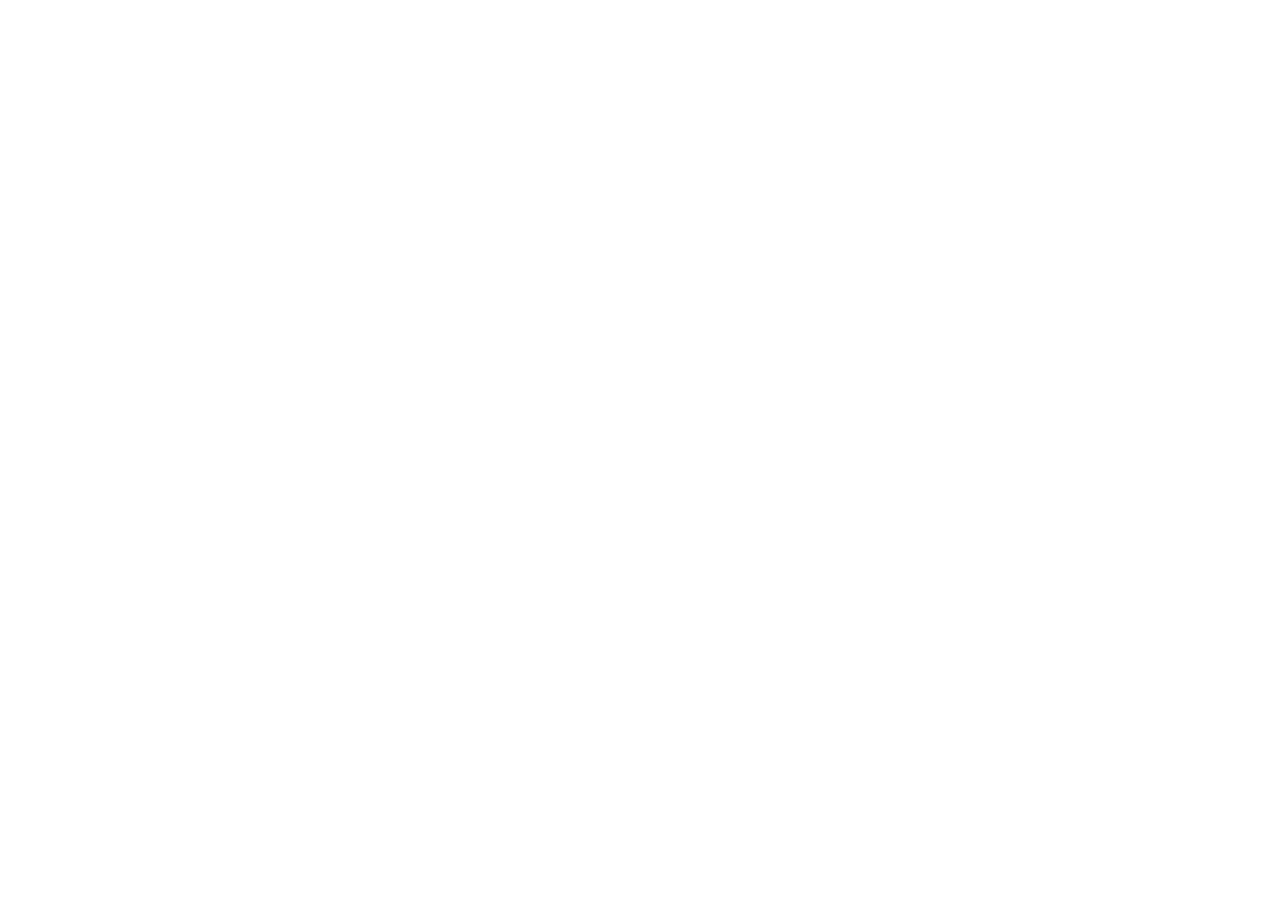
==== index.html @ 852cb513 "change in index.html" ====
<!DOCTYPE html>
<html lang="en">
<head>
    <meta charset="UTF-8">
    <meta name="Author" content="Штефанович Іван Миколайович">
    <title>Read Hot Chili Peppers</title>
</head>
<body>
</body>
</html>
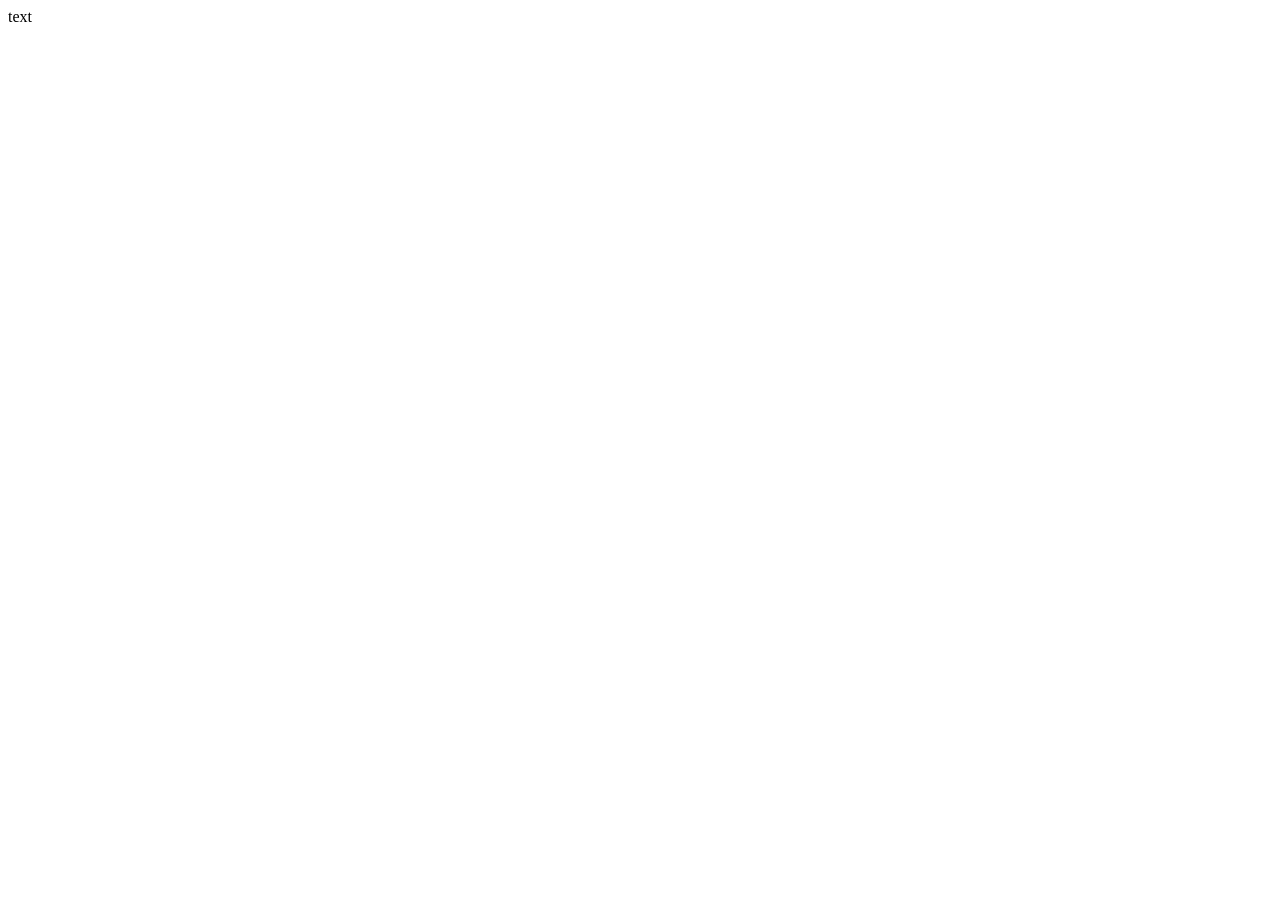
==== commit 042a7669: "change in index.html" ====
--- a/index.html
+++ b/index.html
@@ -6,5 +6,6 @@
     <title>Read Hot Chili Peppers</title>
 </head>
 <body>
+    text
 </body>
 </html>
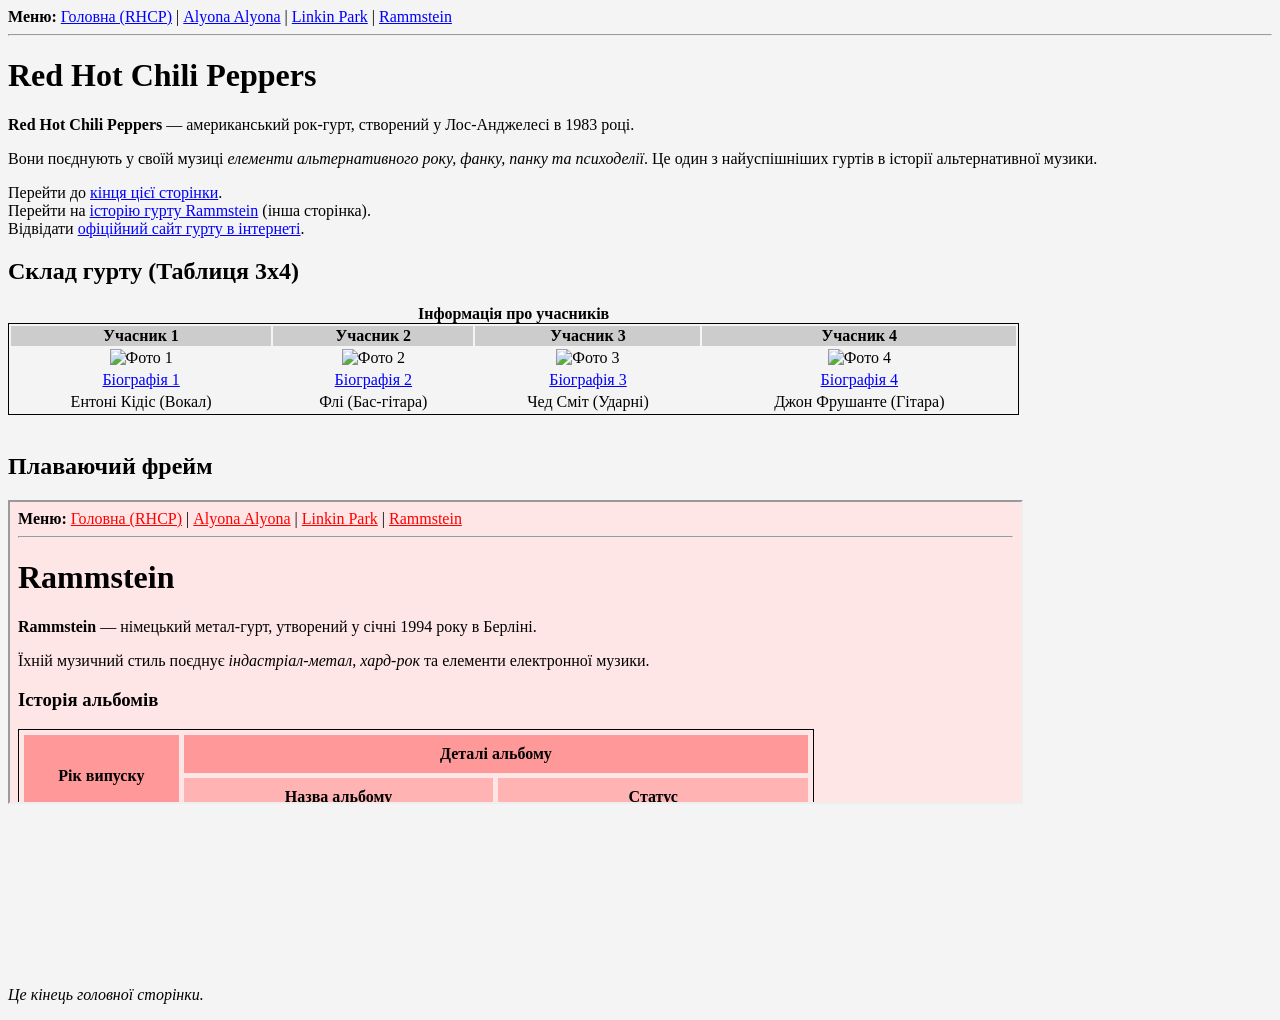
==== commit 5b9f5eda: "Lab_2" ====
--- a/index.html
+++ b/index.html
@@ -3,9 +3,89 @@
 <head>
     <meta charset="UTF-8">
     <meta name="Author" content="Штефанович Іван Миколайович">
-    <title>Read Hot Chili Peppers</title>
+    <title>Red Hot Chili Peppers</title>
+    <style>
+        body {
+            background-color: #f4f4f4;
+        }
+        a:link {
+            color: blue;
+        }
+        a:visited {
+            color: purple;
+        }
+        a:active {
+            color: red;
+        }
+        table {
+            border: 1px solid black;
+            width: 80%;
+        }
+        th {
+            background-color: #cccccc;
+        }
+        td {
+            text-align: center;
+        }
+    </style>
 </head>
 <body>
-    text
+    
+    <nav>
+        <b>Меню:</b>
+        <a href="index.html">Головна (RHCP)</a> | 
+        <a href="alyona Alyona.html">Alyona Alyona</a> | 
+        <a href="linkin Park.html">Linkin Park</a> | 
+        <a href="rammstein.html">Rammstein</a>
+    </nav>
+    <hr>
+
+    <h1>Red Hot Chili Peppers</h1>
+    <p><b>Red Hot Chili Peppers</b> — американський рок-гурт, створений у Лос-Анджелесі в 1983 році.</p>
+    <p>Вони поєднують у своїй музиці <i>елементи альтернативного року, фанку, панку та психоделії</i>. Це один з найуспішніших гуртів в історії альтернативної музики.</p>
+    
+    <p>
+        Перейти до <a href="#bottom">кінця цієї сторінки</a>.<br>
+        Перейти на <a href="rammstein.html#history">історію гурту Rammstein</a> (інша сторінка).<br>
+        Відвідати <a href="https://www.redhotchilipeppers.com/" target="_blank">офіційний сайт гурту в інтернеті</a>.
+    </p>
+
+    <h2>Склад гурту (Таблиця 3x4)</h2>
+    <table>
+        <caption><b>Інформація про учасників</b></caption>
+        <tr>
+            <th>Учасник 1</th>
+            <th>Учасник 2</th>
+            <th>Учасник 3</th>
+            <th>Учасник 4</th>
+        </tr>
+        <tr>
+            <td><img src="https://upload.wikimedia.org/wikipedia/commons/thumb/c/ca/Anthony_Kiedis_2022.jpg/960px-Anthony_Kiedis_2022.jpg" alt="Фото 1" width="100" height="100"></td>
+            <td><img src="https://upload.wikimedia.org/wikipedia/commons/thumb/1/15/2016_Red_Hot_Chili_Peppers_-_Michael_Flea_Balzary_%28cropped%29.jpg/330px-2016_Red_Hot_Chili_Peppers_-_Michael_Flea_Balzary_%28cropped%29.jpg" alt="Фото 2" width="100" height="100"></td>
+            <td><img src="https://encrypted-tbn0.gstatic.com/images?q=tbn:ANd9GcSweHxOd76j3-y32RMHOkamlwQUEDjFYoLehA&s" alt="Фото 3" width="100" height="100"></td>
+            <td><img src="https://upload.wikimedia.org/wikipedia/commons/1/1e/John-Frusciante-concert-london-july2023.jpg" alt="Фото 4" width="100" height="100"></td>
+        </tr>
+        <tr>
+            <td><a href="https://uk.wikipedia.org/wiki/%D0%95%D0%BD%D1%82%D0%BE%D0%BD%D1%96_%D0%9A%D1%96%D0%B4%D1%96%D1%81">Біографія 1</a></td>
+            <td><a href="https://uk.wikipedia.org/wiki/%D0%A4%D0%BB%D1%96">Біографія 2</a></td>
+            <td><a href="https://uk.wikipedia.org/wiki/%D0%A7%D0%B5%D0%B4_%D0%A1%D0%BC%D1%96%D1%82">Біографія 3</a></td>
+            <td><a href="https://uk.wikipedia.org/wiki/%D0%94%D0%B6%D0%BE%D0%BD_%D0%A4%D1%80%D1%83%D1%88%D0%B0%D0%BD%D1%82%D0%B5">Біографія 4</a></td>
+        </tr>
+        <tr>
+            <td>Ентоні Кідіс (Вокал)</td>
+            <td>Флі (Бас-гітара)</td>
+            <td>Чед Сміт (Ударні)</td>
+            <td>Джон Фрушанте (Гітара)</td>
+        </tr>
+    </table>
+
+    <br>
+    <h2>Плаваючий фрейм</h2>
+    <iframe src="rammstein.html" width="80%" height="300" name="iframe_a" title="Rammstein Frame"></iframe>
+
+    <br><br><br><br><br><br><br><br><br><br>
+    <a name="bottom"></a>
+    <p><i>Це кінець головної сторінки.</i></p>
+
 </body>
 </html>
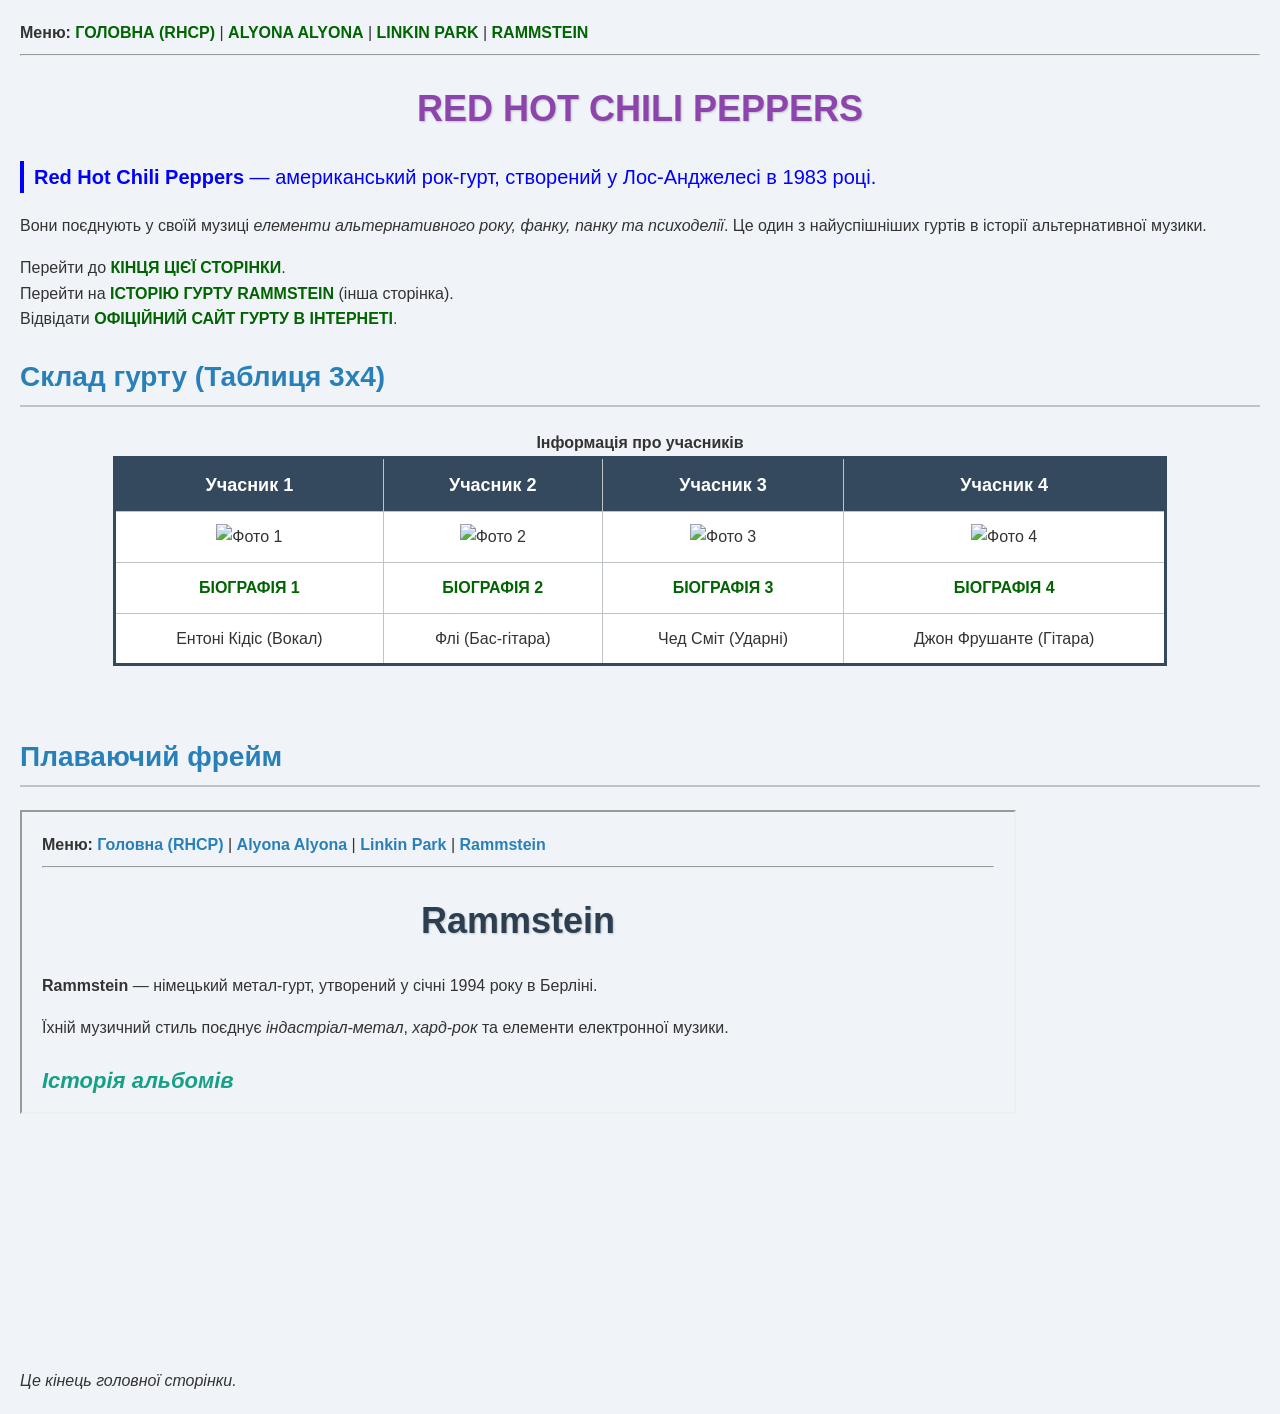
==== commit 69b7bc15: "Lab_3" ====
--- a/index.html
+++ b/index.html
@@ -4,28 +4,12 @@
     <meta charset="UTF-8">
     <meta name="Author" content="Штефанович Іван Миколайович">
     <title>Red Hot Chili Peppers</title>
+    <link rel="stylesheet" href="style.css">
+    
     <style>
-        body {
-            background-color: #f4f4f4;
-        }
-        a:link {
-            color: blue;
-        }
-        a:visited {
-            color: purple;
-        }
-        a:active {
-            color: red;
-        }
-        table {
-            border: 1px solid black;
-            width: 80%;
-        }
-        th {
-            background-color: #cccccc;
-        }
-        td {
-            text-align: center;
+        a {
+            color: darkgreen; /* Перевизначення кольору посилань тільки для цієї сторінки */
+            text-transform: uppercase;
         }
     </style>
 </head>
@@ -40,8 +24,11 @@
     </nav>
     <hr>
 
-    <h1>Red Hot Chili Peppers</h1>
-    <p><b>Red Hot Chili Peppers</b> — американський рок-гурт, створений у Лос-Анджелесі в 1983 році.</p>
+    <h1 id="special-heading">Red Hot Chili Peppers</h1>
+    
+    <p style="color: blue; font-size: 20px; text-align: justify; border-left: 4px solid blue; padding-left: 10px;">
+        <b>Red Hot Chili Peppers</b> — американський рок-гурт, створений у Лос-Анджелесі в 1983 році.
+    </p>
     <p>Вони поєднують у своїй музиці <i>елементи альтернативного року, фанку, панку та психоделії</i>. Це один з найуспішніших гуртів в історії альтернативної музики.</p>
     
     <p>
--- a/style.css
+++ b/style.css
@@ -0,0 +1,111 @@
+body {
+    background-color: #f0f4f8;
+    font-family: 'Segoe UI', Tahoma, Geneva, Verdana, sans-serif;
+    font-size: 16px;
+    color: #333333;
+    line-height: 1.6;
+    text-align: left;
+    margin: 20px;
+}
+
+h1 {
+    font-size: 36px;
+    color: #2c3e50;
+    text-align: center;
+    text-shadow: 1px 1px 2px #bdc3c7;
+}
+
+h2 {
+    font-size: 28px;
+    color: #2980b9;
+    border-bottom: 2px solid #bdc3c7;
+    padding-bottom: 5px;
+}
+
+h3 {
+    font-size: 22px;
+    color: #16a085;
+    font-style: italic;
+}
+
+a {
+    color: #2980b9;
+    text-decoration: none;
+    font-weight: bold;
+}
+a:hover {
+    color: #e74c3c;
+    text-decoration: underline;
+}
+
+#special-heading {
+    color: #8e44ad;
+    text-transform: uppercase;
+}
+
+.highlight-text {
+    background-color: #f1c40f;
+    padding: 2px 5px;
+    border-radius: 3px;
+}
+
+.important-note {
+    color: red !important; 
+    font-weight: bold;
+}
+
+ol {
+    background-color: #e8f8f5;
+    border: 2px solid #1abc9c;
+    padding: 20px 20px 20px 50px;
+    margin: 15px 0;
+    font-family: 'Courier New', Courier, monospace;
+    font-size: 18px;
+    color: #2c3e50;
+}
+
+ul {
+    background-color: #fdf2e9;
+    border: 1px dashed #e67e22;
+    padding: 15px 15px 15px 40px;
+    margin: 15px 0;
+    font-size: 18px;
+}
+
+dl {
+    background-color: #ebdef0;
+    border-left: 5px solid #9b59b6;
+    padding: 15px;
+    margin: 15px 0;
+}
+dt {
+    font-weight: bold;
+    color: #8e44ad;
+    font-size: 18px;
+}
+dd {
+    margin-left: 20px;
+    color: #555555;
+    font-style: italic;
+}
+
+table {
+    width: 85%;
+    margin: 20px auto;
+    border-collapse: collapse;
+    background-color: #ffffff;
+    border: 3px solid #34495e;
+    font-family: Arial, sans-serif;
+}
+
+th, td {
+    border: 1px solid #bdc3c7;
+    padding: 12px;
+    text-align: center;
+}
+
+th {
+    background-color: #34495e;
+    color: #ffffff;
+    font-size: 18px;
+}
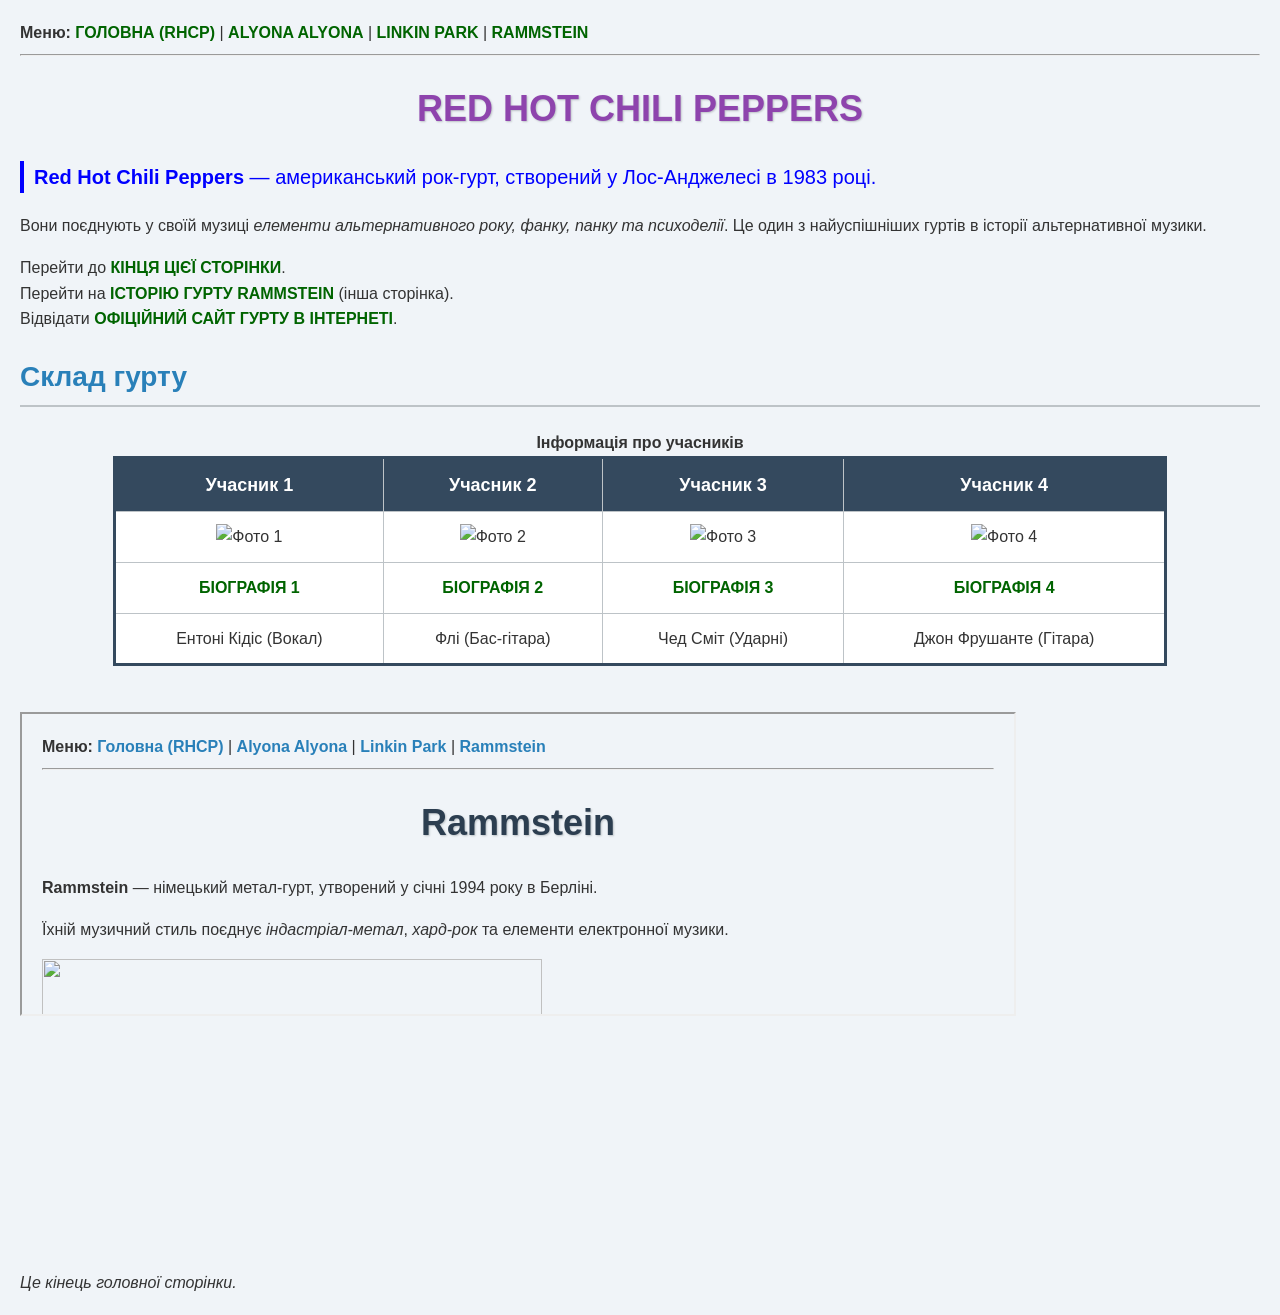
==== commit 08edd2b2: "final_lab3" ====
--- a/index.html
+++ b/index.html
@@ -37,7 +37,7 @@
         Відвідати <a href="https://www.redhotchilipeppers.com/" target="_blank">офіційний сайт гурту в інтернеті</a>.
     </p>
 
-    <h2>Склад гурту (Таблиця 3x4)</h2>
+    <h2>Склад гурту</h2>
     <table>
         <caption><b>Інформація про учасників</b></caption>
         <tr>
@@ -67,7 +67,6 @@
     </table>
 
     <br>
-    <h2>Плаваючий фрейм</h2>
     <iframe src="rammstein.html" width="80%" height="300" name="iframe_a" title="Rammstein Frame"></iframe>
 
     <br><br><br><br><br><br><br><br><br><br>
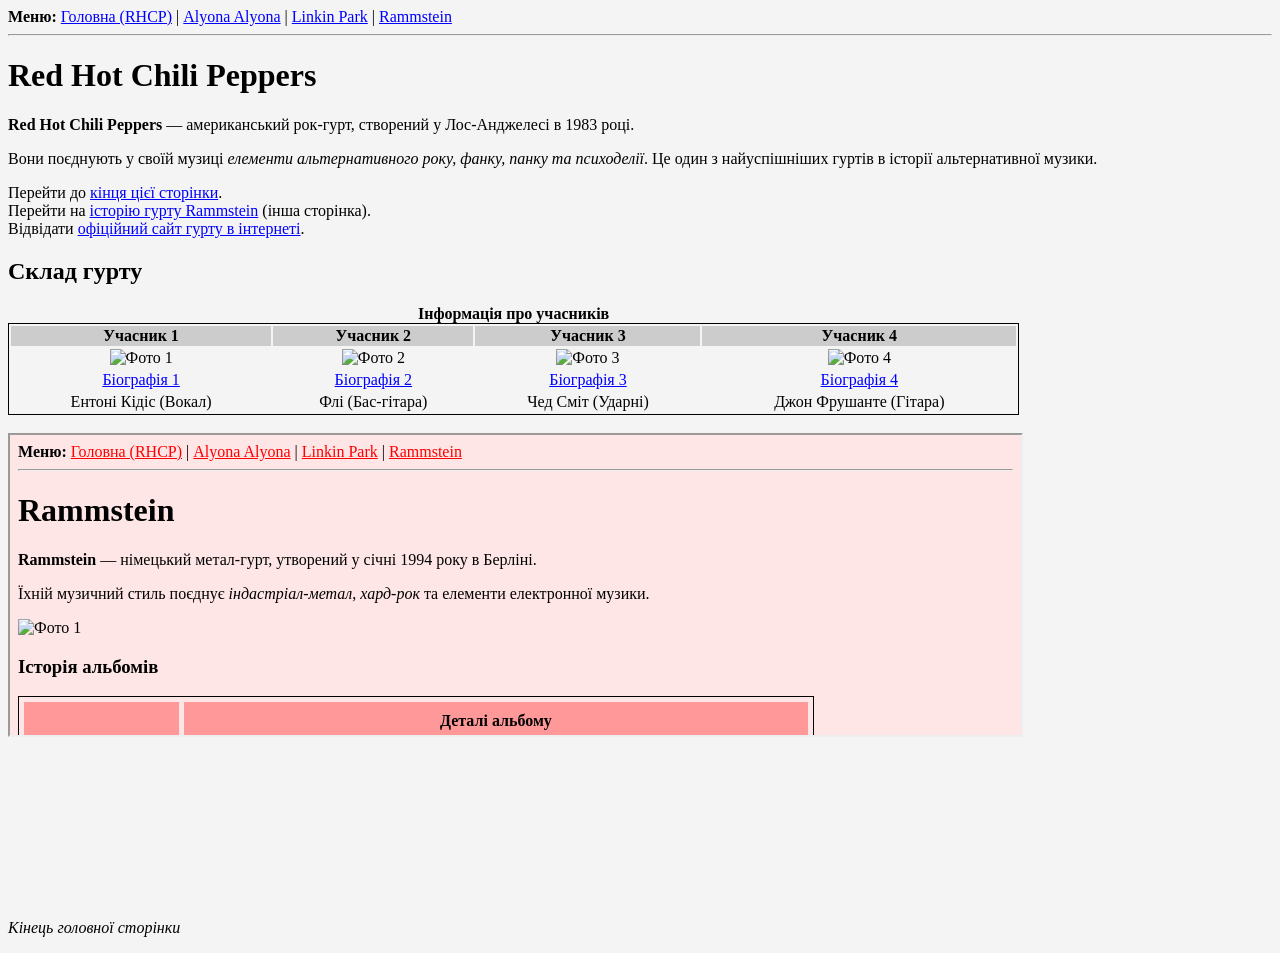
==== commit 4ea50066: "Збереження локальних змін перед pull" ====
--- a/index.html
+++ b/index.html
@@ -4,12 +4,28 @@
     <meta charset="UTF-8">
     <meta name="Author" content="Штефанович Іван Миколайович">
     <title>Red Hot Chili Peppers</title>
-    <link rel="stylesheet" href="style.css">
-    
     <style>
-        a {
-            color: darkgreen; /* Перевизначення кольору посилань тільки для цієї сторінки */
-            text-transform: uppercase;
+        body {
+            background-color: #f4f4f4;
+        }
+        a:link {
+            color: blue;
+        }
+        a:visited {
+            color: purple;
+        }
+        a:active {
+            color: red;
+        }
+        table {
+            border: 1px solid black;
+            width: 80%;
+        }
+        th {
+            background-color: #cccccc;
+        }
+        td {
+            text-align: center;
         }
     </style>
 </head>
@@ -24,11 +40,8 @@
     </nav>
     <hr>
 
-    <h1 id="special-heading">Red Hot Chili Peppers</h1>
-    
-    <p style="color: blue; font-size: 20px; text-align: justify; border-left: 4px solid blue; padding-left: 10px;">
-        <b>Red Hot Chili Peppers</b> — американський рок-гурт, створений у Лос-Анджелесі в 1983 році.
-    </p>
+    <h1>Red Hot Chili Peppers</h1>
+    <p><b>Red Hot Chili Peppers</b> — американський рок-гурт, створений у Лос-Анджелесі в 1983 році.</p>
     <p>Вони поєднують у своїй музиці <i>елементи альтернативного року, фанку, панку та психоделії</i>. Це один з найуспішніших гуртів в історії альтернативної музики.</p>
     
     <p>
@@ -71,7 +84,7 @@
 
     <br><br><br><br><br><br><br><br><br><br>
     <a name="bottom"></a>
-    <p><i>Це кінець головної сторінки.</i></p>
+    <p><i>Кінець головної сторінки</i></p>
 
 </body>
 </html>
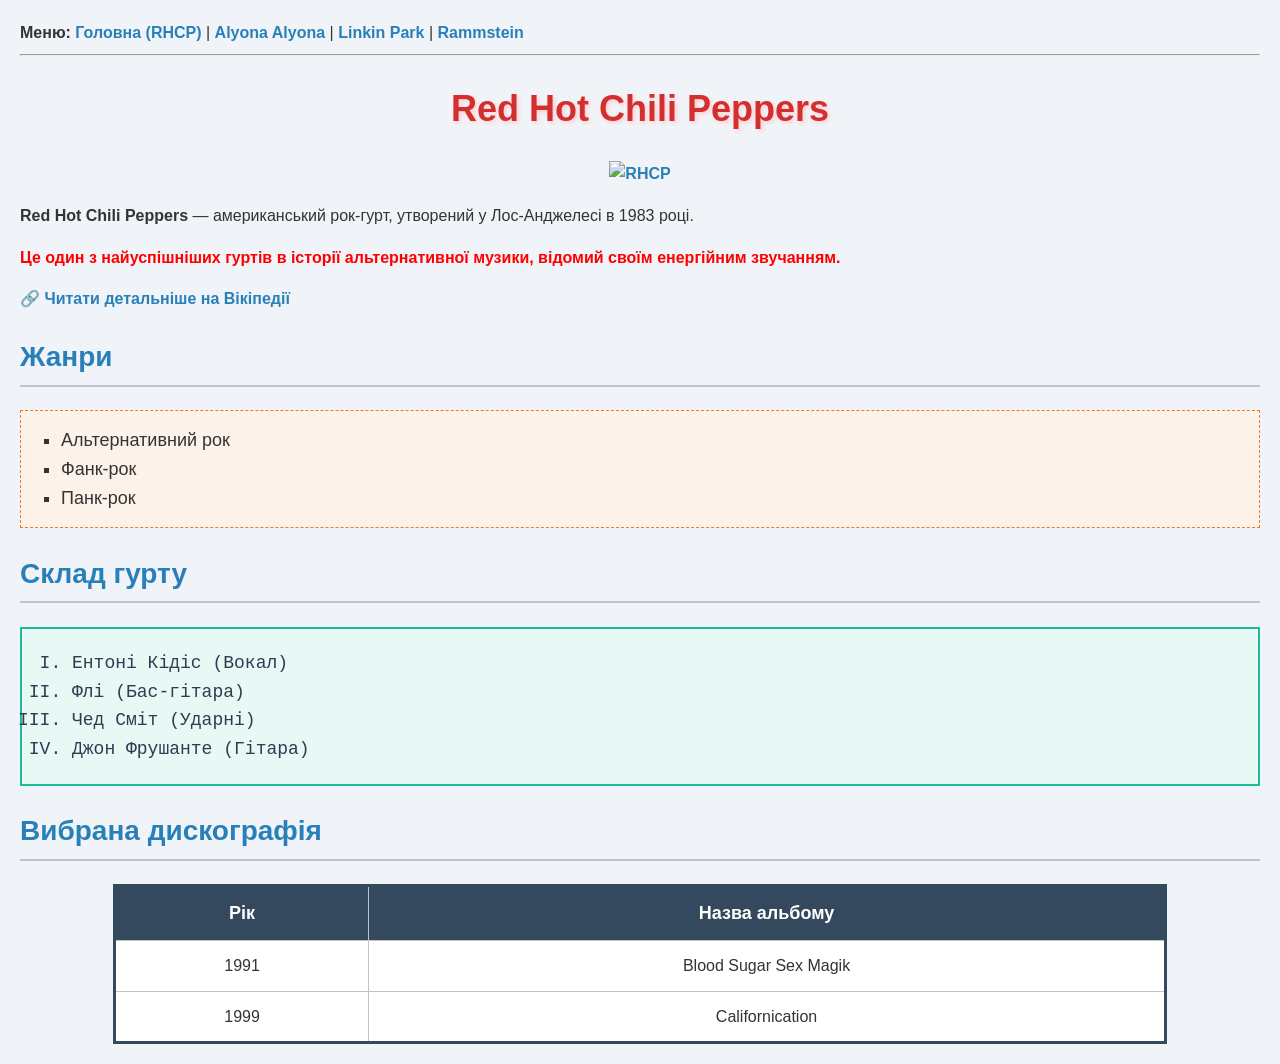
==== commit 5558bf74: "final_task3" ====
--- a/index.html
+++ b/index.html
@@ -1,36 +1,17 @@
 <!DOCTYPE html>
-<html lang="en">
+<html lang="uk">
 <head>
     <meta charset="UTF-8">
-    <meta name="Author" content="Штефанович Іван Миколайович">
     <title>Red Hot Chili Peppers</title>
+    <link rel="stylesheet" href="style.css">
     <style>
-        body {
-            background-color: #f4f4f4;
-        }
-        a:link {
-            color: blue;
-        }
-        a:visited {
-            color: purple;
-        }
-        a:active {
-            color: red;
-        }
-        table {
-            border: 1px solid black;
-            width: 80%;
-        }
-        th {
-            background-color: #cccccc;
-        }
-        td {
-            text-align: center;
+        h1 {
+            color: #d32f2f; 
+            text-shadow: 2px 2px 4px #ffcdd2;
         }
     </style>
 </head>
 <body>
-    
     <nav>
         <b>Меню:</b>
         <a href="index.html">Головна (RHCP)</a> | 
@@ -41,50 +22,46 @@
     <hr>
 
     <h1>Red Hot Chili Peppers</h1>
-    <p><b>Red Hot Chili Peppers</b> — американський рок-гурт, створений у Лос-Анджелесі в 1983 році.</p>
-    <p>Вони поєднують у своїй музиці <i>елементи альтернативного року, фанку, панку та психоделії</i>. Це один з найуспішніших гуртів в історії альтернативної музики.</p>
     
-    <p>
-        Перейти до <a href="#bottom">кінця цієї сторінки</a>.<br>
-        Перейти на <a href="rammstein.html#history">історію гурту Rammstein</a> (інша сторінка).<br>
-        Відвідати <a href="https://www.redhotchilipeppers.com/" target="_blank">офіційний сайт гурту в інтернеті</a>.
-    </p>
+    <div style="text-align: center;">
+        <a href="https://encrypted-tbn0.gstatic.com/images?q=tbn:ANd9GcRX9DmJ3B0qp_yHrj_nyKkykLjR0AeAO_qEQB2d8OQOMdAwQ6LXXAkQDmvoZROVMwqowrWXnZTx8IW4u8vFAnm3qs8dhHrikTigERDTzJTd&s=10" target="_blank">
+            <img src="https://encrypted-tbn0.gstatic.com/images?q=tbn:ANd9GcRX9DmJ3B0qp_yHrj_nyKkykLjR0AeAO_qEQB2d8OQOMdAwQ6LXXAkQDmvoZROVMwqowrWXnZTx8IW4u8vFAnm3qs8dhHrikTigERDTzJTd&s=10" alt="RHCP" width="500">
+        </a>
+    </div>
+
+    <p><b>Red Hot Chili Peppers</b> — американський рок-гурт, утворений у Лос-Анджелесі в 1983 році.</p>
+    <p class="important-note">Це один з найуспішніших гуртів в історії альтернативної музики, відомий своїм енергійним звучанням.</p>
+    <p>🔗 <a href="https://uk.wikipedia.org/wiki/Red_Hot_Chili_Peppers" target="_blank">Читати детальніше на Вікіпедії</a></p>
+
+    <h2>Жанри</h2>
+    <ul type="square">
+        <li>Альтернативний рок</li>
+        <li>Фанк-рок</li>
+        <li>Панк-рок</li>
+    </ul>
 
     <h2>Склад гурту</h2>
+    <ol type="I">
+        <li>Ентоні Кідіс (Вокал)</li>
+        <li>Флі (Бас-гітара)</li>
+        <li>Чед Сміт (Ударні)</li>
+        <li>Джон Фрушанте (Гітара)</li>
+    </ol>
+
+    <h2>Вибрана дискографія</h2>
     <table>
-        <caption><b>Інформація про учасників</b></caption>
         <tr>
-            <th>Учасник 1</th>
-            <th>Учасник 2</th>
-            <th>Учасник 3</th>
-            <th>Учасник 4</th>
+            <th>Рік</th>
+            <th>Назва альбому</th>
         </tr>
         <tr>
-            <td><img src="https://upload.wikimedia.org/wikipedia/commons/thumb/c/ca/Anthony_Kiedis_2022.jpg/960px-Anthony_Kiedis_2022.jpg" alt="Фото 1" width="100" height="100"></td>
-            <td><img src="https://upload.wikimedia.org/wikipedia/commons/thumb/1/15/2016_Red_Hot_Chili_Peppers_-_Michael_Flea_Balzary_%28cropped%29.jpg/330px-2016_Red_Hot_Chili_Peppers_-_Michael_Flea_Balzary_%28cropped%29.jpg" alt="Фото 2" width="100" height="100"></td>
-            <td><img src="https://encrypted-tbn0.gstatic.com/images?q=tbn:ANd9GcSweHxOd76j3-y32RMHOkamlwQUEDjFYoLehA&s" alt="Фото 3" width="100" height="100"></td>
-            <td><img src="https://upload.wikimedia.org/wikipedia/commons/1/1e/John-Frusciante-concert-london-july2023.jpg" alt="Фото 4" width="100" height="100"></td>
+            <td>1991</td>
+            <td>Blood Sugar Sex Magik</td>
         </tr>
         <tr>
-            <td><a href="https://uk.wikipedia.org/wiki/%D0%95%D0%BD%D1%82%D0%BE%D0%BD%D1%96_%D0%9A%D1%96%D0%B4%D1%96%D1%81">Біографія 1</a></td>
-            <td><a href="https://uk.wikipedia.org/wiki/%D0%A4%D0%BB%D1%96">Біографія 2</a></td>
-            <td><a href="https://uk.wikipedia.org/wiki/%D0%A7%D0%B5%D0%B4_%D0%A1%D0%BC%D1%96%D1%82">Біографія 3</a></td>
-            <td><a href="https://uk.wikipedia.org/wiki/%D0%94%D0%B6%D0%BE%D0%BD_%D0%A4%D1%80%D1%83%D1%88%D0%B0%D0%BD%D1%82%D0%B5">Біографія 4</a></td>
-        </tr>
-        <tr>
-            <td>Ентоні Кідіс (Вокал)</td>
-            <td>Флі (Бас-гітара)</td>
-            <td>Чед Сміт (Ударні)</td>
-            <td>Джон Фрушанте (Гітара)</td>
+            <td>1999</td>
+            <td>Californication</td>
         </tr>
     </table>
-
-    <br>
-    <iframe src="rammstein.html" width="80%" height="300" name="iframe_a" title="Rammstein Frame"></iframe>
-
-    <br><br><br><br><br><br><br><br><br><br>
-    <a name="bottom"></a>
-    <p><i>Кінець головної сторінки</i></p>
-
 </body>
 </html>
--- a/style.css
+++ b/style.css
@@ -0,0 +1,111 @@
+body {
+    background-color: #f0f4f8;
+    font-family: 'Segoe UI', Tahoma, Geneva, Verdana, sans-serif;
+    font-size: 16px;
+    color: #333333;
+    line-height: 1.6;
+    text-align: left;
+    margin: 20px;
+}
+
+h1 {
+    font-size: 36px;
+    color: #2c3e50 ;
+    text-align: center;
+    text-shadow: 1px 1px 2px #bdc3c7;
+}
+
+h2 {
+    font-size: 28px;
+    color: #2980b9;
+    border-bottom: 2px solid #bdc3c7;
+    padding-bottom: 5px;
+}
+
+h3 {
+    font-size: 22px;
+    color: #16a085;
+    font-style: italic;
+}
+
+a {
+    color: #2980b9;
+    text-decoration: none;
+    font-weight: bold;
+}
+a:hover {
+    color: #e74c3c;
+    text-decoration: underline;
+}
+
+#special-heading {
+    color: #8e44ad;
+    text-transform: uppercase;
+}
+
+.highlight-text {
+    background-color: #f1c40f;
+    padding: 2px 5px;
+    border-radius: 3px;
+}
+
+.important-note {
+    color: red !important; 
+    font-weight: bold;
+}
+
+ol {
+    background-color: #e8f8f5;
+    border: 2px solid #1abc9c;
+    padding: 20px 20px 20px 50px;
+    margin: 15px 0;
+    font-family: 'Courier New', Courier, monospace;
+    font-size: 18px;
+    color: #2c3e50;
+}
+
+ul {
+    background-color: #fdf2e9;
+    border: 1px dashed #e67e22;
+    padding: 15px 15px 15px 40px;
+    margin: 15px 0;
+    font-size: 18px;
+}
+
+dl {
+    background-color: #ebdef0;
+    border-left: 5px solid #9b59b6;
+    padding: 15px;
+    margin: 15px 0;
+}
+dt {
+    font-weight: bold;
+    color: #8e44ad;
+    font-size: 18px;
+}
+dd {
+    margin-left: 20px;
+    color: #555555;
+    font-style: italic;
+}
+
+table {
+    width: 85%;
+    margin: 20px auto;
+    border-collapse: collapse;
+    background-color: #ffffff;
+    border: 3px solid #34495e;
+    font-family: Arial, sans-serif;
+}
+
+th, td {
+    border: 1px solid #bdc3c7;
+    padding: 12px;
+    text-align: center;
+}
+
+th {
+    background-color: #34495e;
+    color: #ffffff;
+    font-size: 18px;
+}
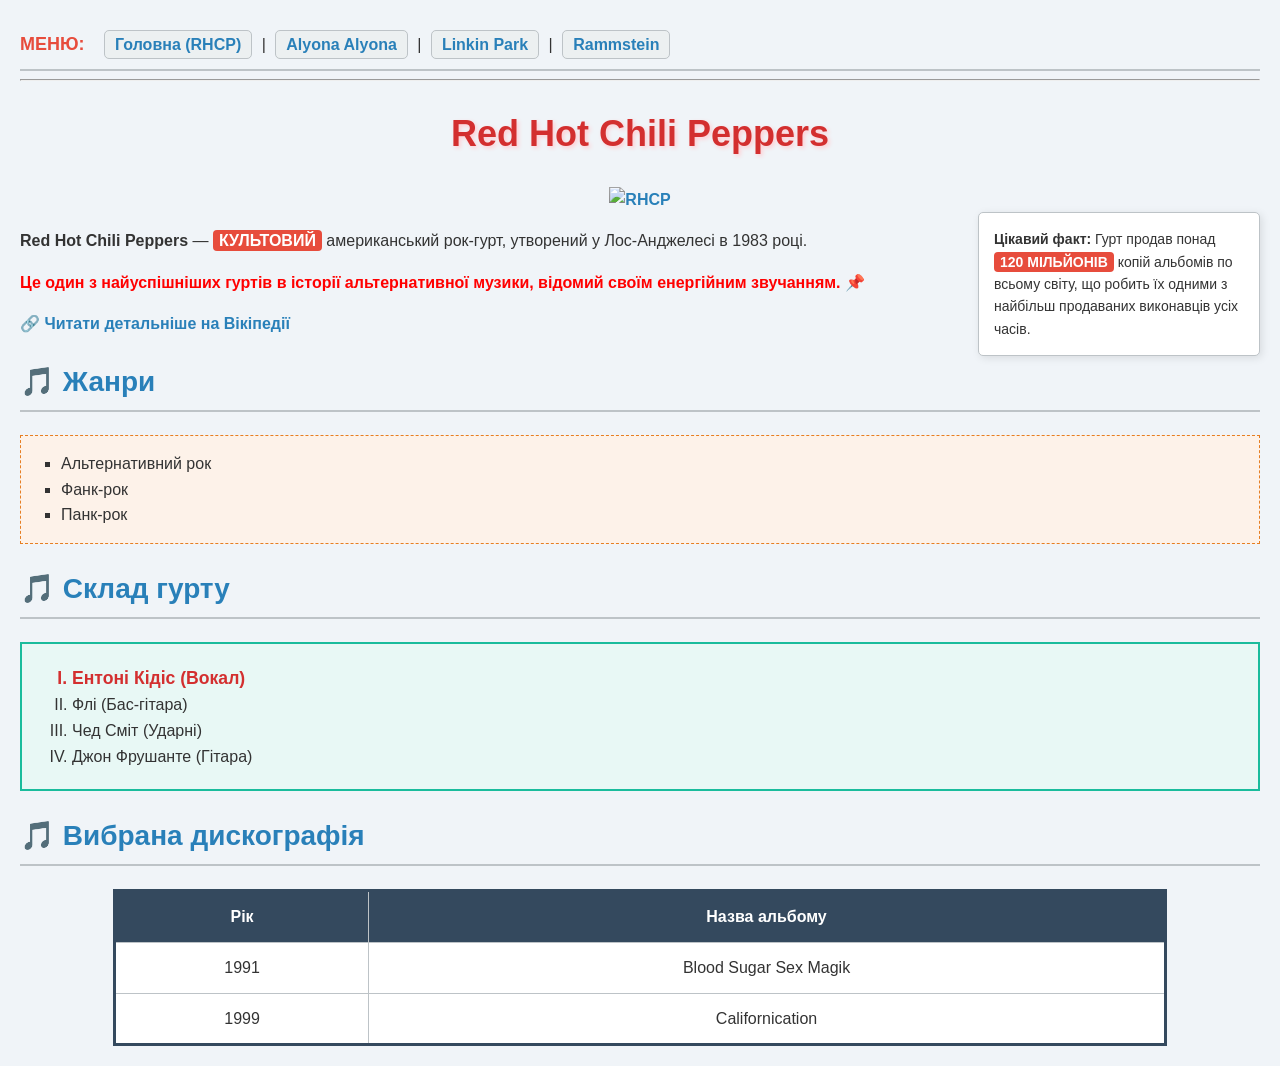
==== commit 541b3ef3: "Lab_5" ====
--- a/index.html
+++ b/index.html
@@ -29,8 +29,14 @@
         </a>
     </div>
 
-    <p><b>Red Hot Chili Peppers</b> — американський рок-гурт, утворений у Лос-Анджелесі в 1983 році.</p>
+    <div class="floating-box">
+        <b>Цікавий факт:</b> Гурт продав понад <span class="highlight-span">120 мільйонів</span> копій альбомів по всьому світу, що робить їх одними з найбільш продаваних виконавців усіх часів.
+    </div>
+
+    <p><b>Red Hot Chili Peppers</b> — <span class="highlight-span">культовий</span> американський рок-гурт, утворений у Лос-Анджелесі в 1983 році.</p>
+    
     <p class="important-note">Це один з найуспішніших гуртів в історії альтернативної музики, відомий своїм енергійним звучанням.</p>
+    
     <p>🔗 <a href="https://uk.wikipedia.org/wiki/Red_Hot_Chili_Peppers" target="_blank">Читати детальніше на Вікіпедії</a></p>
 
     <h2>Жанри</h2>
--- a/style.css
+++ b/style.css
@@ -1,3 +1,4 @@
+/* --- Базові стилі та типографіка --- */
 body {
     background-color: #f0f4f8;
     font-family: 'Segoe UI', Tahoma, Geneva, Verdana, sans-serif;
@@ -8,6 +9,53 @@
     margin: 20px;
 }
 
+/* --- Позиціонування (Lab 3) --- */
+nav {
+    position: sticky;
+    top: 0;
+    z-index: 100;
+    background-color: #f0f4f8;
+    padding: 10px 0;
+    border-bottom: 2px solid #bdc3c7;
+}
+
+nav a {
+    background-color: #ecf0f1;
+    padding: 5px 10px;
+    border-radius: 5px;
+    border: 1px solid #bdc3c7;
+    margin: 0 5px;
+}
+
+nav > b {
+    color: #e74c3c;
+    font-size: 18px;
+    margin-right: 10px;
+    text-transform: uppercase;
+}
+
+/* --- Псевдокласи для посилань --- */
+a:link {
+    color: #2980b9;
+    text-decoration: none;
+    font-weight: bold;
+}
+
+a:visited {
+    color: #8e44ad; 
+}
+
+a:hover {
+    background-color: #34495e;
+    color: #ffffff;
+    text-decoration: none;
+}
+
+a:active {
+    color: #c0392b;
+}
+
+/* --- Заголовки та Псевдоелементи --- */
 h1 {
     font-size: 36px;
     color: #2c3e50 ;
@@ -22,31 +70,35 @@
     padding-bottom: 5px;
 }
 
-h3 {
-    font-size: 22px;
-    color: #16a085;
-    font-style: italic;
+/* Псевдоелемент :before додає іконку перед кожним H2 */
+h2::before {
+    content: "🎵 ";
 }
 
-a {
-    color: #2980b9;
-    text-decoration: none;
-    font-weight: bold;
-}
-a:hover {
-    color: #e74c3c;
-    text-decoration: underline;
+/* --- Блочні та рядкові елементи (Lab 3) --- */
+
+/* Плаваючий блок (Float) */
+.floating-box {
+    float: right;
+    width: 250px;
+    background-color: #ffffff;
+    border: 1px solid #bdc3c7;
+    padding: 15px;
+    margin-left: 20px;
+    margin-bottom: 15px;
+    border-radius: 5px;
+    box-shadow: 2px 2px 8px rgba(0,0,0,0.1);
+    font-size: 14px;
 }
 
-#special-heading {
-    color: #8e44ad;
+/* Рядковий елемент (Span) */
+span.highlight-span {
+    background-color: #e74c3c;
+    color: white;
+    padding: 2px 6px;
+    border-radius: 4px;
+    font-weight: bold;
     text-transform: uppercase;
-}
-
-.highlight-text {
-    background-color: #f1c40f;
-    padding: 2px 5px;
-    border-radius: 3px;
 }
 
 .important-note {
@@ -54,14 +106,25 @@
     font-weight: bold;
 }
 
+/* Псевдоелемент :after додає значок після важливих нотаток */
+.important-note::after {
+    content: " 📌";
+    color: #e74c3c;
+}
+
+/* --- Списки та Псевдокласи --- */
 ol {
     background-color: #e8f8f5;
     border: 2px solid #1abc9c;
     padding: 20px 20px 20px 50px;
     margin: 15px 0;
-    font-family: 'Courier New', Courier, monospace;
-    font-size: 18px;
-    color: #2c3e50;
+}
+
+/* Псевдоклас :first-child для першого елемента списку */
+ol li:first-child {
+    font-weight: bold;
+    color: #d32f2f;
+    font-size: 110%;
 }
 
 ul {
@@ -69,33 +132,20 @@
     border: 1px dashed #e67e22;
     padding: 15px 15px 15px 40px;
     margin: 15px 0;
-    font-size: 18px;
 }
 
-dl {
-    background-color: #ebdef0;
-    border-left: 5px solid #9b59b6;
-    padding: 15px;
-    margin: 15px 0;
-}
-dt {
-    font-weight: bold;
-    color: #8e44ad;
-    font-size: 18px;
-}
-dd {
-    margin-left: 20px;
-    color: #555555;
-    font-style: italic;
+/* Сусідні селектори */
+h2 + ul, h2 + ol {
+    margin-top: 0;
 }
 
+/* --- Таблиці --- */
 table {
     width: 85%;
     margin: 20px auto;
     border-collapse: collapse;
     background-color: #ffffff;
     border: 3px solid #34495e;
-    font-family: Arial, sans-serif;
 }
 
 th, td {
@@ -107,5 +157,4 @@
 th {
     background-color: #34495e;
     color: #ffffff;
-    font-size: 18px;
 }
